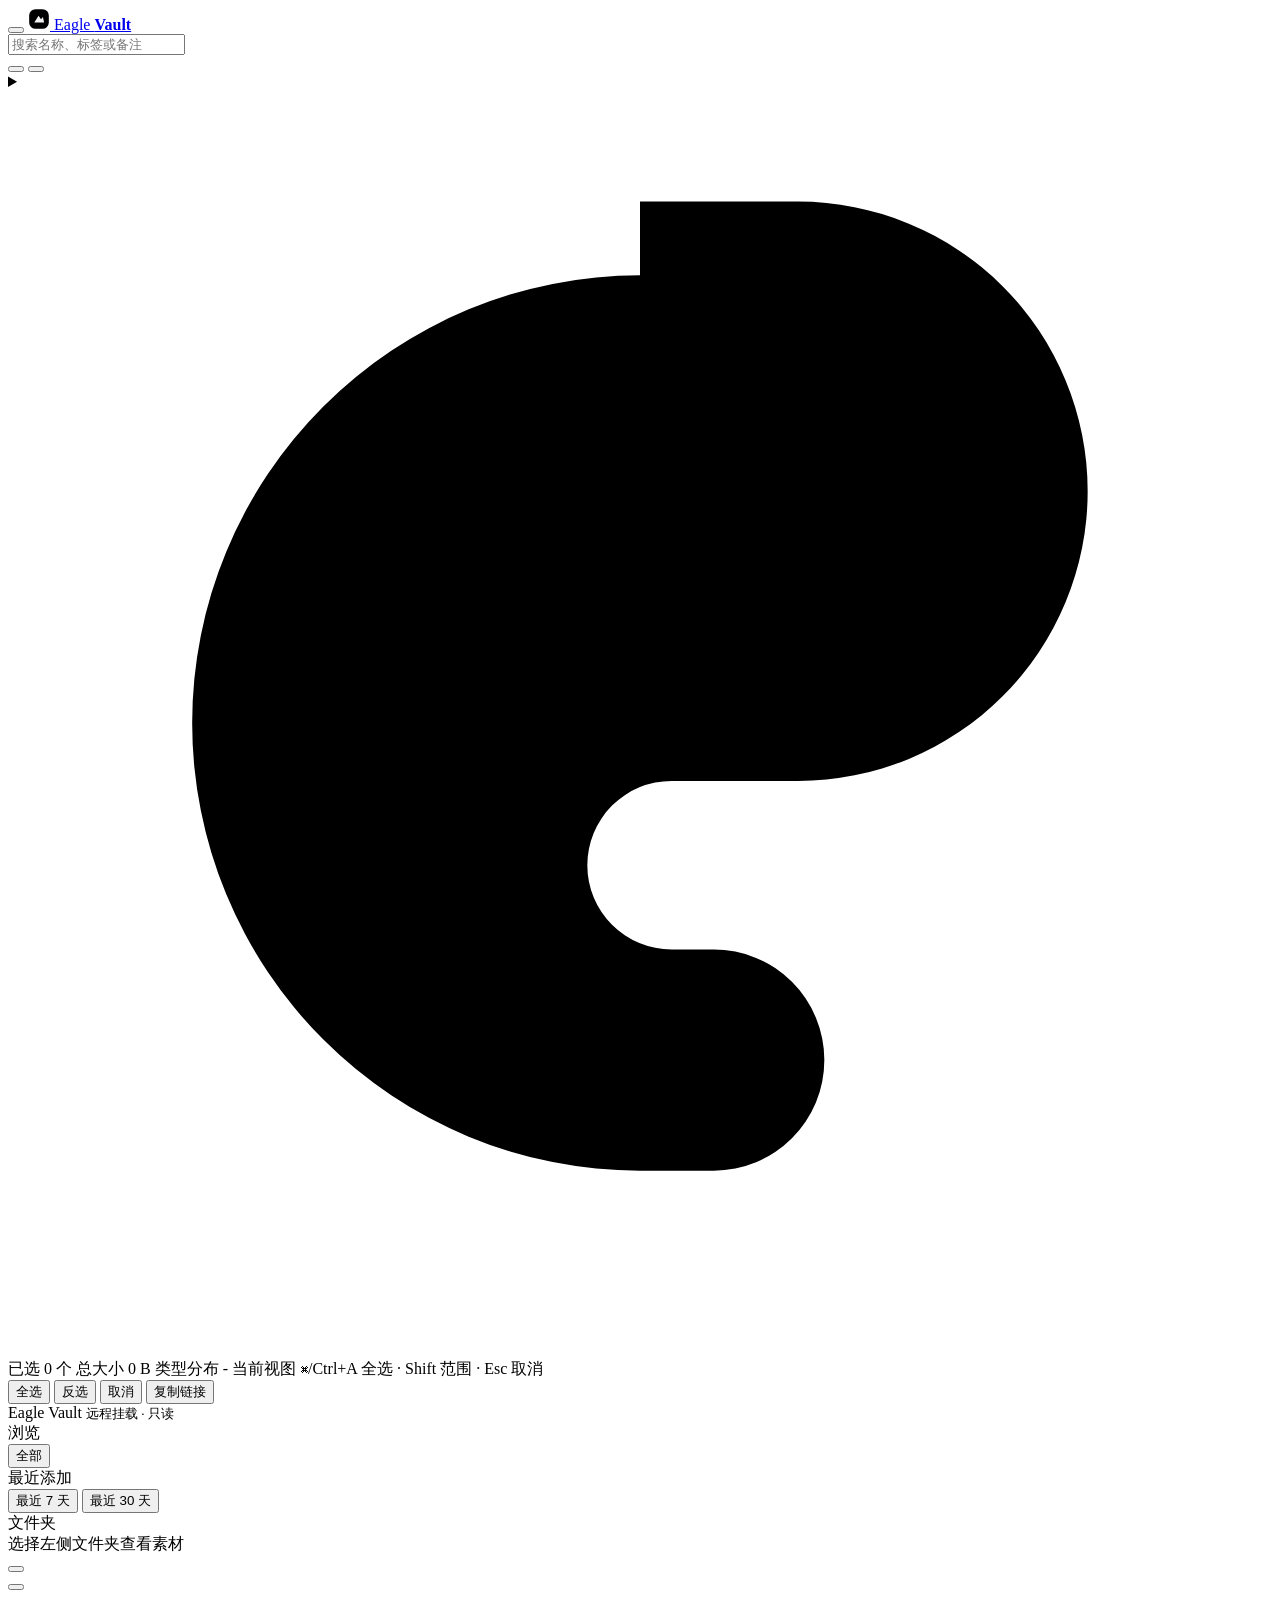
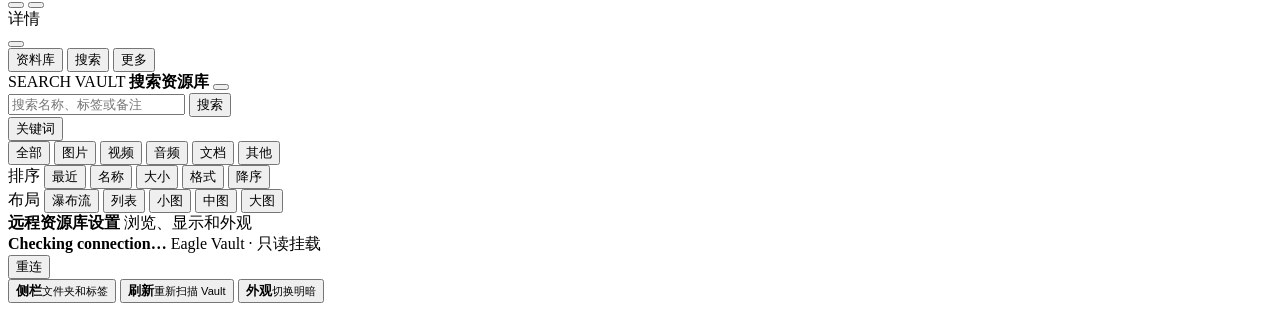
==== app/web/index.html @ 53ee1396 "feat: restyle desktop and mobile surfaces to Apple HIG - Simplify theme system to light/dark + Apple" ====
<!DOCTYPE html>
<html lang="zh-CN" data-theme="light">
<head>
  <meta charset="UTF-8" />
  <meta name="viewport" content="width=device-width, initial-scale=1, viewport-fit=cover, interactive-widget=resizes-content" />
  <script>
    // Touch devices use the dedicated mobile surface; pointer devices keep the
    // responsive shell at any width so resizing never swaps surfaces.
    (function () {
      var isTouch = ('ontouchstart' in window) || navigator.maxTouchPoints > 0;
      var p = location.pathname;
      if (isTouch && p !== '/mobile.html' && p !== '/login') {
        location.replace('/mobile.html' + location.search + location.hash);
      }
    })();
  </script>
  <meta name="apple-mobile-web-app-capable" content="yes" />
  <meta name="apple-mobile-web-app-status-bar-style" content="black-translucent" />
  <meta name="apple-mobile-web-app-title" content="Eagle Vault" />
  <meta name="mobile-web-app-capable" content="yes" />
  <meta name="format-detection" content="telephone=no" />
  <meta name="theme-color" content="#f5f5f7" />
  <title>Eagle Vault Viewer</title>
  <link rel="icon" href="data:image/svg+xml,%3Csvg xmlns='http://www.w3.org/2000/svg' viewBox='0 0 64 64'%3E%3Crect width='64' height='64' rx='14' fill='%23007aff'/%3E%3Cpath d='M17 20h30v7H25v9h18v7H25v1h23v7H17z' fill='white'/%3E%3C/svg%3E" />
  <link rel="stylesheet" href="/static/styles.css?v=1.114" />
  <link rel="stylesheet" href="/static/styles-collection.css?v=1.114" />
  <link rel="stylesheet" href="/static/styles-detail.css?v=1.114" />
  <link rel="stylesheet" href="/static/styles-desktop.css?v=1.114" />
  <link rel="stylesheet" href="/static/styles-mobile-shell.css?v=1.114" />
  <link rel="stylesheet" href="/static/styles-mobile-search.css?v=1.114" />
  <link rel="stylesheet" href="/static/styles-mobile-preview.css?v=1.114" />
  <link rel="stylesheet" href="/static/styles-mobile-actions.css?v=1.114" />
  <link rel="stylesheet" href="/static/styles-formats.css?v=1.114" />
  <link rel="stylesheet" href="/static/styles-polish.css?v=1.114" />
  <link rel="manifest" href="/manifest.json" />
  <link rel="apple-touch-icon" sizes="180x180" href="/static/apple-touch-icon.png" />
</head>
<body>

  <!-- Toolbar -->
  <div class="toolbar">
      <div class="toolbar-left">
        <button type="button" class="menu-btn" id="menuBtn" aria-label="Menu"></button>
        <a class="brand" href="/" aria-label="Eagle Vault Viewer Home">
          <span class="brand-mark" aria-hidden="true">
            <svg viewBox="0 0 28 28" width="22" height="22" focusable="false">
              <rect class="ev-tile" x="1.5" y="1.5" width="25" height="25" rx="8"/>
              <path d="M8 18.6 13.4 10 16.6 14.4 19 11.4 20.5 18.6Z" fill="#fff" fill-opacity="0.95"/>
            </svg>
          </span>
          <span class="brand-name">Eagle <b>Vault</b></span>
        </a>
        <span class="version-badge toolbar-version-badge" id="appVersionBadge" aria-label="Current version"></span>
      </div>
    <div class="toolbar-center">
      <div class="search-box">
        <span id="searchIcon"></span>
        <input type="search" id="searchInput" placeholder="搜索名称、标签或备注" autocomplete="off" data-i18n="search_placeholder" />
        <div class="search-suggest" id="searchSuggest" role="listbox" data-i18n-aria="search_suggest"></div>
      </div>
    </div>
    <div class="toolbar-right">
      <button type="button" class="tb-btn" id="viewGrid" data-i18n-title="view_grid"></button>
      <button type="button" class="tb-btn" id="viewList" data-i18n-title="view_list"></button>
      <details class="appearance-menu" id="appearanceMenu">
        <summary class="tb-btn appearance-trigger" data-i18n-title="theme_group_aria" data-i18n-aria="theme_group_aria">
          <svg viewBox="0 0 24 24" aria-hidden="true"><path d="M12 3.5a8.5 8.5 0 1 0 0 17h1.4a2.1 2.1 0 0 0 0-4.2h-.8a1.6 1.6 0 0 1 0-3.2H15a5.5 5.5 0 0 0 0-11H12Z"/><circle cx="7.8" cy="10" r=".8"/><circle cx="9.5" cy="6.9" r=".8"/><circle cx="13.2" cy="6.4" r=".8"/></svg>
        </summary>
        <div class="appearance-popover">
          <div class="appearance-heading">
            <span>APPEARANCE</span>
            <strong data-i18n="appearance_title">外观</strong>
          </div>
          <div class="theme-switcher" id="themeSwitcher" role="group" data-i18n-aria="theme_group_aria">
            <button type="button" class="theme-swatch theme-swatch-light" data-theme-name="light" data-i18n-title="theme_light" data-i18n-aria="theme_light"><i></i><span data-i18n="theme_light">浅色</span></button>
            <button type="button" class="theme-swatch theme-swatch-dark" data-theme-name="dark" data-i18n-title="theme_dark" data-i18n-aria="theme_dark"><i></i><span data-i18n="theme_dark">深色</span></button>
          </div>
          <div class="appearance-footer">
            <span class="sync-status" id="syncStatus" data-state="local">Local</span>
            <button type="button" class="lang-btn" id="langBtn" data-i18n-title="lang_en" data-i18n-aria="lang_en">中</button>
          </div>
        </div>
      </details>
    </div>
  </div>

  <div class="remote-status-strip" id="remoteStatusStrip" data-state="online" hidden aria-live="polite">
    <span class="remote-status-orb" aria-hidden="true"></span>
    <div class="remote-status-copy">
      <strong id="remoteStatusTitle" data-i18n="remote_online">Remote Vault Online</strong>
      <span id="remoteStatusMeta" data-i18n="remote_readonly">Eagle Vault · 只读挂载</span>
    </div>
    <button type="button" id="remoteStatusRetry" data-i18n="remote_retry">重连</button>
  </div>

  <!-- Batch action bar -->
  <div class="batch-bar" id="batchBar">
    <div class="batch-summary">
      <span class="batch-count" id="selectedCount" data-i18n="batch_selected">已选 0 个</span>
      <span class="batch-meta" id="selectedMeta" data-i18n="batch_total">总大小 0 B</span>
      <span class="batch-breakdown" id="selectedBreakdown" data-i18n="batch_type_dist">类型分布 -</span>
      <span class="batch-scope" id="selectedScope" data-i18n="batch_current_view">当前视图</span>
      <span class="batch-hint" id="selectedHint" data-i18n="batch_select_hint">⌘/Ctrl+A 全选 · Shift 范围 · Esc 取消</span>
    </div>
    <div class="batch-preview-rail" id="selectedPreviewRail" aria-label="已选素材预览"></div>
    <div class="batch-actions" aria-label="批量操作">
      <button type="button" id="selectAllBtn" class="batch-control" data-i18n="batch_sel_all">全选</button>
      <button type="button" id="invertSelectBtn" class="batch-control" data-i18n="batch_invert">反选</button>
      <button type="button" id="clearSelectBtn" class="batch-control" data-i18n="batch_clear">取消</button>
      <button type="button" id="batchCopyLinksBtn" class="batch-output" data-i18n="batch_copy_links">复制链接</button>
    </div>
  </div>

  <div class="toast-stack" id="toastStack" aria-live="polite" aria-atomic="true"></div>

  <aside class="pwa-update-card" id="pwaUpdateCard" aria-live="polite" hidden>
    <div class="pwa-update-mark" aria-hidden="true"><span></span></div>
    <div class="pwa-update-copy">
      <span>VAULT UPDATE</span>
      <strong data-i18n="pwa_new_version">新版本已准备好</strong>
      <small data-i18n="pwa_new_desc">更新已在后台下载，刷新后会回到当前工作位置。</small>
    </div>
    <div class="pwa-update-actions">
      <button type="button" id="pwaUpdateLater" data-i18n="pwa_update_later">稍后</button>
      <button type="button" id="pwaUpdateApply" class="primary" data-i18n="pwa_update_now">立即更新</button>
    </div>
  </aside>

  <!-- Layout -->
  <div class="layout">
    <div id="sidebarOverlay" class="sidebar-overlay"></div>

    <div class="sidebar-wrap" id="sidebarWrap">
      <aside class="sidebar" id="sidebar">
        <div class="sidebar-workspace">
          <span><i></i> Eagle Vault</span>
          <small data-i18n="sidebar_mount">远程挂载 · 只读</small>
        </div>
        <div class="sidebar-section">
          <div class="sidebar-section-title" data-i18n="sidebar_browse">浏览</div>
          <button type="button" class="sidebar-item" id="allItems">
            <span class="sidebar-item-icon" id="iconAllItems"></span>
            <span class="sidebar-item-name" data-i18n="sidebar_all">全部</span>
            <span class="sidebar-item-count" id="allItemsCount"></span>
          </button>
        </div>
        <div class="sidebar-section">
          <div class="sidebar-section-title" data-i18n="sidebar_recent">最近添加</div>
          <button type="button" class="sidebar-item" id="recent7" data-days="7">
            <span class="sidebar-item-icon" id="iconRecent7"></span>
            <span class="sidebar-item-name" data-i18n="sidebar_7d">最近 7 天</span>
          </button>
          <button type="button" class="sidebar-item" id="recent30" data-days="30">
            <span class="sidebar-item-icon" id="iconRecent30"></span>
            <span class="sidebar-item-name" data-i18n="sidebar_30d">最近 30 天</span>
          </button>
        </div>
        <div class="sidebar-section" id="folderSection">
          <div class="sidebar-section-title" data-i18n="sidebar_folders">文件夹</div>
          <div id="folderTree"></div>
        </div>
        <div class="sidebar-section" id="tagSection" style="display:none;">
          <div class="sidebar-section-title" data-i18n="sidebar_tags">标签</div>
          <input type="search" id="tagSearchInput" class="tag-search" placeholder="搜索标签…" autocomplete="off" data-i18n="tag_search_placeholder" />
          <div class="tag-list" id="tagList"></div>
        </div>
      </aside>
      <div class="sidebar-resizer" id="sidebarResizer"></div>
    </div>

    <div class="sidebar-toggle" id="sidebarToggle"></div>

    <main class="main" id="mainArea">
      <div id="contentToolbar" class="content-toolbar" style="display:none;">
        <label data-i18n="sort_label">排序</label>
        <select id="ctSortSelect">
          <option value="mtime" data-i18n="sort_mtime">修改时间</option>
          <option value="btime" data-i18n="sort_btime">创建时间</option>
          <option value="name" data-i18n="sort_name">名称</option>
          <option value="size" data-i18n="sort_size">大小</option>
          <option value="ext" data-i18n="sort_ext">格式</option>
        </select>
        <select id="ctSortDirSelect">
          <option value="desc" data-i18n="sort_desc">降序</option>
          <option value="asc" data-i18n="sort_asc">升序</option>
        </select>
        <label data-i18n="filter_label">类型</label>
        <select id="ctTypeSelect">
          <option value="all" data-i18n="filter_all">全部</option>
          <option value="image" data-i18n="filter_image">图片</option>
          <option value="video" data-i18n="filter_video">视频</option>
          <option value="document" data-i18n="filter_document">文档</option>
          <option value="audio" data-i18n="filter_audio">音频</option>
          <option value="other" data-i18n="filter_other">其他</option>
        </select>
        <div class="quick-filters" id="quickFilters">
          <button type="button" class="quick-filter" data-type="all" data-i18n="filter_all">全部</button>
          <button type="button" class="quick-filter" data-type="image" data-i18n="filter_image">图片</button>
          <button type="button" class="quick-filter" data-type="document" data-i18n="filter_document">文档</button>
          <button type="button" class="quick-filter" data-type="video" data-i18n="filter_video">视频</button>
        </div>
        <div class="active-filter-chips" id="activeFilterChips" aria-label="当前高级筛选" hidden></div>
        <div class="content-context" id="contentContext">
          <nav class="content-crumbs" id="contentCrumbs" aria-label="当前位置"></nav>
          <span class="content-title" id="contentTitle"></span>
        </div>
      </div>
      <div class="mobile-workbar" id="mobileWorkbar" aria-label="移动端当前视图状态" hidden></div>
      <div class="content-body" id="contentBody">
        <div class="empty-state" id="emptyState">
          <span id="emptyIcon"></span>
          <span data-i18n="empty_sidebar">选择左侧文件夹查看素材</span>
        </div>
      </div>
      <button type="button" class="return-current-item" id="returnToCurrentItemBtn" hidden aria-label="回到当前素材">
        <span id="returnCurrentIcon"></span>
        <strong>当前素材</strong>
      </button>
    </main>

    <button type="button" class="inspector-mobile-backdrop" id="inspectorMobileBackdrop" aria-label="关闭详情面板"></button>
    <div class="inspector" id="inspector">
      <button type="button" class="inspector-sheet-handle" id="inspectorSheetHandle" aria-label="展开或收起详情面板"></button>
      <div class="inspector-header">
        <div class="inspector-header-left">
          <div class="inspector-nav">
            <button type="button" class="inspector-nav-btn" id="inspectorPrev" aria-label="上一项"></button>
            <button type="button" class="inspector-nav-btn" id="inspectorNext" aria-label="下一项"></button>
          </div>
          <span class="inspector-header-title">详情</span>
        </div>
        <button type="button" class="inspector-close" id="inspectorClose"></button>
      </div>
      <div class="inspector-mobile-summary" id="inspectorMobileSummary" aria-live="polite"></div>
      <div class="inspector-inner" id="inspectorInner"></div>
      <div class="inspector-actions" id="inspectorActions"></div>
    </div>
  </div>

  <nav class="mobile-tabbar" data-i18n-aria="mobile_tab_library">
    <button type="button" class="mobile-tab active" id="mobileLibraryBtn"><span id="iconMobileLibrary"></span><span data-i18n="mobile_tab_library">资料库</span></button>
    <button type="button" class="mobile-tab" id="mobileSearchBtn"><span id="iconMobileSearch"></span><span data-i18n="mobile_tab_search">搜索</span></button>
    <button type="button" class="mobile-tab" id="mobileMoreBtn"><span id="iconMobileMore"></span><span data-i18n="mobile_tab_more">更多</span><em class="mobile-tab-badge" id="mobileMoreBadge"></em></button>
  </nav>

  <div class="mobile-search-overlay" id="mobileSearchOverlay" aria-hidden="true">
    <div class="mobile-search-backdrop" data-mobile-search-close></div>
    <section class="mobile-search-sheet" role="dialog" aria-modal="true" aria-label="移动搜索">
      <div class="quick-action-grabber"></div>
      <div class="mobile-search-head">
        <span>SEARCH VAULT</span>
        <strong data-i18n="mobile_search_heading">搜索资源库</strong>
        <button type="button" class="mobile-search-close" data-mobile-search-close aria-label="关闭搜索"></button>
      </div>
      <div class="mobile-search-box">
        <span id="iconMobileSearchSheet"></span>
        <input type="search" id="mobileSearchInput" placeholder="搜索名称、标签或备注" autocomplete="off" />
        <button type="button" id="mobileSearchSubmit">搜索</button>
      </div>
      <div class="mobile-search-guides" aria-label="搜索提示">
        <button type="button" data-mobile-search-template="">关键词</button>
      </div>
      <div class="mobile-search-types" id="mobileSearchTypes" aria-label="类型筛选">
        <button type="button" data-mobile-type="all">全部</button>
        <button type="button" data-mobile-type="image">图片</button>
        <button type="button" data-mobile-type="video">视频</button>
        <button type="button" data-mobile-type="audio">音频</button>
        <button type="button" data-mobile-type="document">文档</button>
        <button type="button" data-mobile-type="other">其他</button>
      </div>
      <div class="mobile-search-sort" id="mobileSearchSort" aria-label="排序">
        <span>排序</span>
        <button type="button" data-mobile-sort="mtime">最近</button>
        <button type="button" data-mobile-sort="name">名称</button>
        <button type="button" data-mobile-sort="size">大小</button>
        <button type="button" data-mobile-sort="ext">格式</button>
        <button type="button" data-mobile-dir-toggle aria-label="切换升降序">降序</button>
      </div>
      <div class="mobile-search-view" id="mobileSearchView" aria-label="浏览布局">
        <span>布局</span>
        <button type="button" data-mobile-view="grid">瀑布流</button>
        <button type="button" data-mobile-view="list">列表</button>
        <button type="button" data-mobile-density="116">小图</button>
        <button type="button" data-mobile-density="164">中图</button>
        <button type="button" data-mobile-density="260">大图</button>
      </div>
      <div class="mobile-search-quick" id="mobileSearchQuick" aria-label="快速入口"></div>
      <div class="mobile-search-results" id="mobileSearchResults" aria-label="搜索建议"></div>
    </section>
  </div>

  <div class="mobile-more-overlay" id="mobileMoreOverlay" aria-hidden="true">
    <div class="mobile-more-backdrop" data-mobile-more-close></div>
    <section class="mobile-more-sheet" role="dialog" aria-modal="true" aria-label="更多设置">
      <div class="quick-action-grabber"></div>
      <div class="mobile-more-head">
        <strong data-i18n="mobile_more_settings">远程资源库设置</strong>
        <span data-i18n="mobile_more_sub">浏览、显示和外观</span>
      </div>
      <div class="mobile-remote-card" id="mobileRemoteCard" data-state="checking">
        <div class="mobile-remote-orb"></div>
        <div class="mobile-remote-copy">
          <strong id="mobileRemoteTitle">Checking connection…</strong>
          <span id="mobileRemoteMeta">Eagle Vault · 只读挂载</span>
        </div>
        <button type="button" id="mobileRemoteRefresh">重连</button>

      </div>

      <div class="mobile-more-grid">
        <button type="button" data-mobile-more-action="sidebar"><span id="iconMobileMoreSidebar"></span><strong>侧栏</strong><small>文件夹和标签</small></button>
        <button type="button" data-mobile-more-action="refresh"><span id="iconMobileMoreRefresh"></span><strong>刷新</strong><small>重新扫描 Vault</small></button>
        <button type="button" data-mobile-more-action="theme"><span id="iconMobileMoreTheme"></span><strong>外观</strong><small>切换明暗</small></button>
      </div>
    </section>
  </div>

  <aside class="install-coach" id="installCoach" aria-live="polite" hidden>
    <div class="install-coach-icon">⌂</div>
    <div class="install-coach-copy">
      <strong data-i18n="mobile_more_install">添加到主屏幕</strong>
      <span data-i18n="mobile_more_install_desc">在 iPhone Safari 点“分享”→“添加到主屏幕”，下次就像 App 一样全屏打开。</span>
    </div>
    <button type="button" class="install-coach-close" id="installCoachClose" aria-label="暂时不提示"></button>
  </aside>

  <script src="/static/core.js?v=1.114"></script>
  <script src="/static/render.js?v=1.114"></script>
  <script src="/static/render-selection.js?v=1.114"></script>
  <script src="/static/render-inspector.js?v=1.114"></script>
  <script src="/static/render-collection.js?v=1.114"></script>
  <script src="/static/render-content.js?v=1.114"></script>
  <script src="/static/render-preview.js?v=1.114"></script>
  <script src="/static/render-preview-media.js?v=1.114"></script>
  <script src="/static/render-preview-navigation.js?v=1.114"></script>
  <script src="/static/render-preview-documents.js?v=1.114"></script>
  <script src="/static/render-hover.js?v=1.114"></script>
  <script src="/static/api.js?v=1.114"></script>
  <script src="/static/interactions.js?v=1.114"></script>
  <script src="/static/interactions-filters.js?v=1.114"></script>
  <script src="/static/interactions-layout.js?v=1.114"></script>
  <script src="/static/interactions-mobile.js?v=1.114"></script>
  <script src="/static/interactions-remote.js?v=1.114"></script>
  <script src="/static/interactions-install.js?v=1.114"></script>
  <script src="/static/interactions-items.js?v=1.114"></script>
  <script src="/static/interactions-actions.js?v=1.114"></script>
  <script src="/static/interactions-bindings.js?v=1.114"></script>
  <script src="/static/bootstrap.js?v=1.114"></script>
</body>
</html>
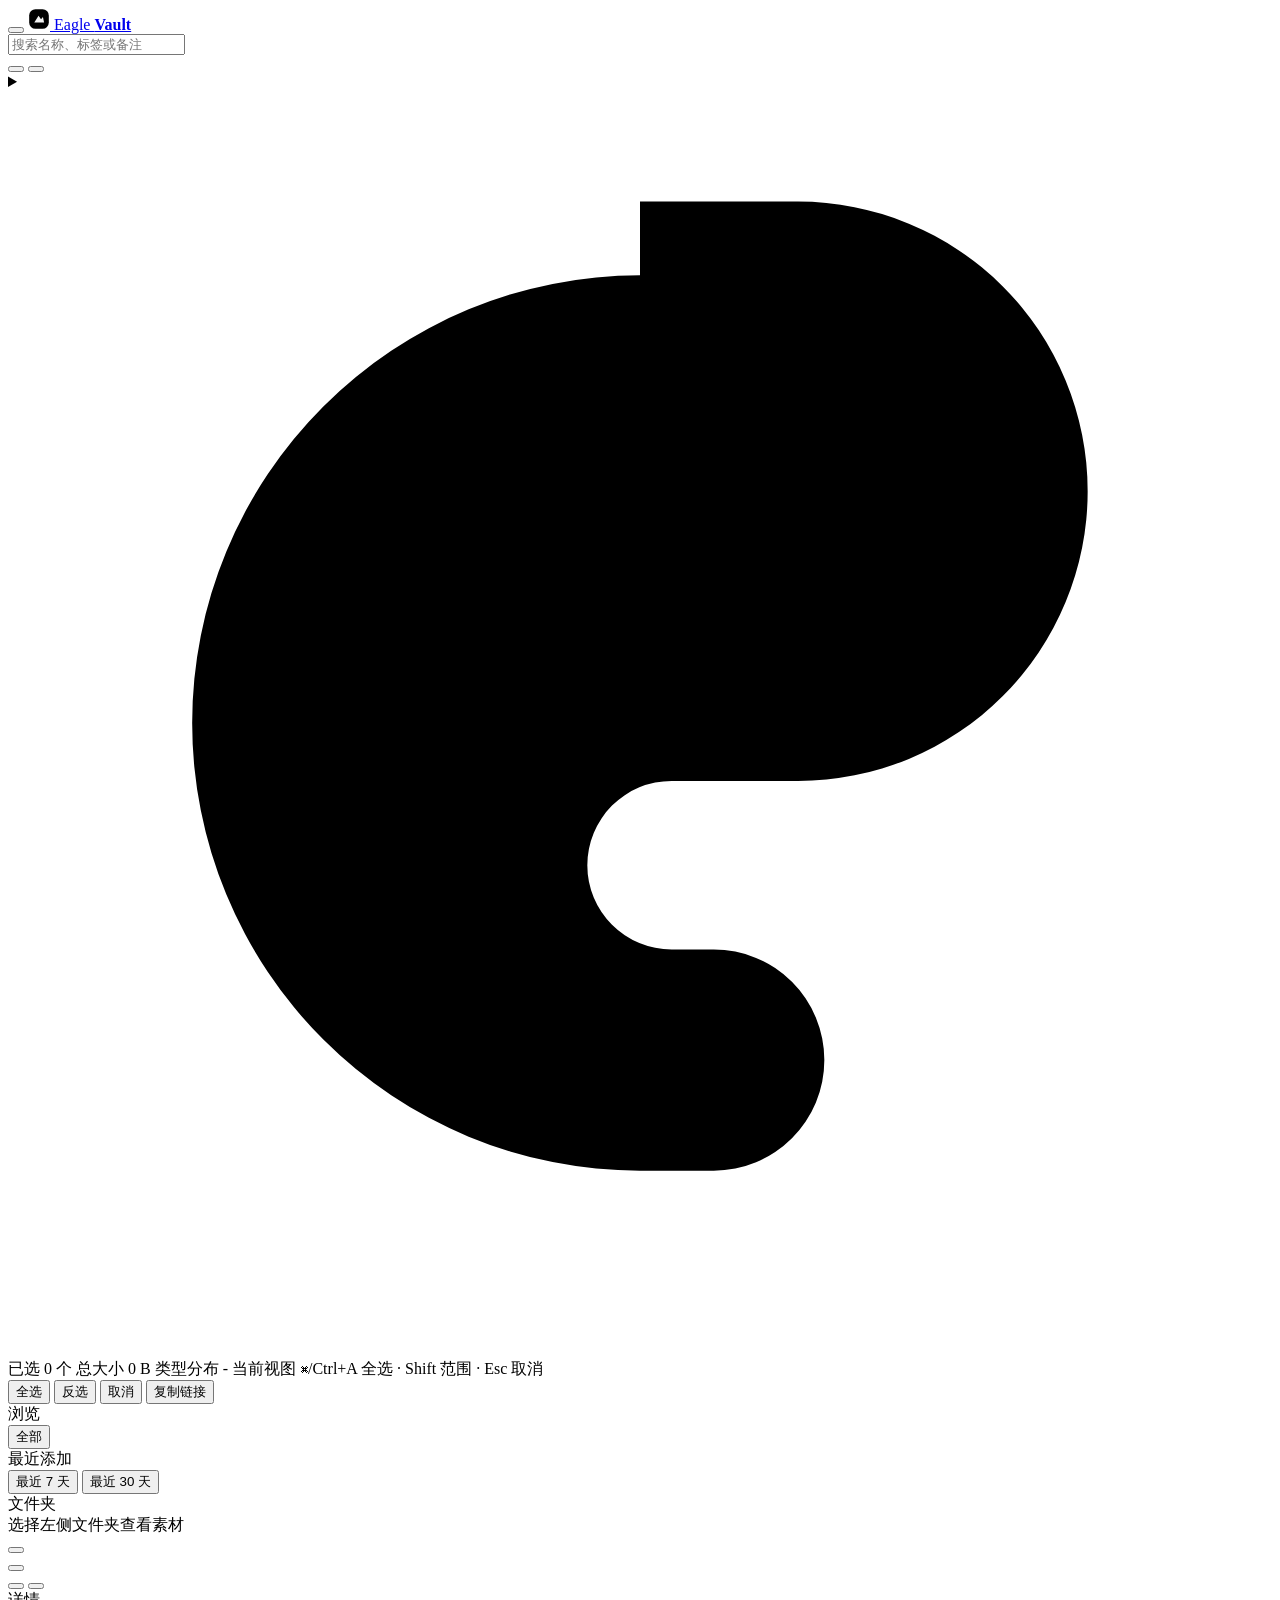
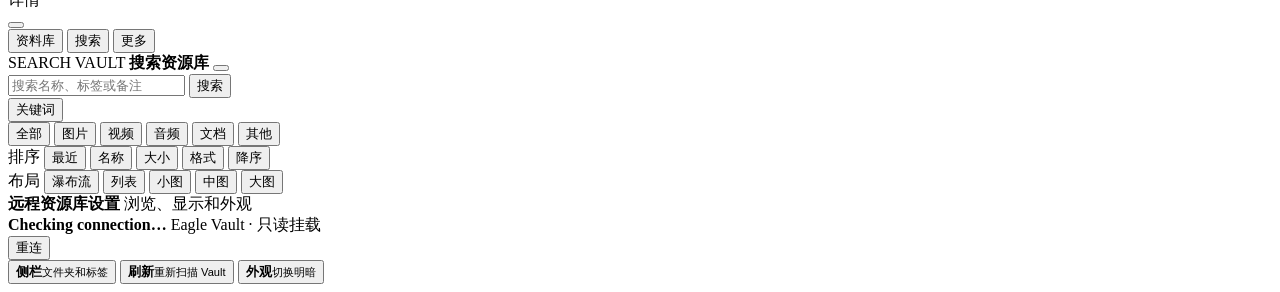
==== commit b1398705: "chore: release v4.3.2" ====
--- a/app/web/index.html
+++ b/app/web/index.html
@@ -22,16 +22,16 @@
   <meta name="theme-color" content="#f5f5f7" />
   <title>Eagle Vault Viewer</title>
   <link rel="icon" href="data:image/svg+xml,%3Csvg xmlns='http://www.w3.org/2000/svg' viewBox='0 0 64 64'%3E%3Crect width='64' height='64' rx='14' fill='%23007aff'/%3E%3Cpath d='M17 20h30v7H25v9h18v7H25v1h23v7H17z' fill='white'/%3E%3C/svg%3E" />
-  <link rel="stylesheet" href="/static/styles.css?v=1.114" />
-  <link rel="stylesheet" href="/static/styles-collection.css?v=1.114" />
-  <link rel="stylesheet" href="/static/styles-detail.css?v=1.114" />
-  <link rel="stylesheet" href="/static/styles-desktop.css?v=1.114" />
-  <link rel="stylesheet" href="/static/styles-mobile-shell.css?v=1.114" />
-  <link rel="stylesheet" href="/static/styles-mobile-search.css?v=1.114" />
-  <link rel="stylesheet" href="/static/styles-mobile-preview.css?v=1.114" />
-  <link rel="stylesheet" href="/static/styles-mobile-actions.css?v=1.114" />
-  <link rel="stylesheet" href="/static/styles-formats.css?v=1.114" />
-  <link rel="stylesheet" href="/static/styles-polish.css?v=1.114" />
+  <link rel="stylesheet" href="/static/styles.css?v=1.142" />
+  <link rel="stylesheet" href="/static/styles-collection.css?v=1.142" />
+  <link rel="stylesheet" href="/static/styles-detail.css?v=1.142" />
+  <link rel="stylesheet" href="/static/styles-desktop.css?v=1.142" />
+  <link rel="stylesheet" href="/static/styles-mobile-shell.css?v=1.142" />
+  <link rel="stylesheet" href="/static/styles-mobile-search.css?v=1.142" />
+  <link rel="stylesheet" href="/static/styles-mobile-preview.css?v=1.142" />
+  <link rel="stylesheet" href="/static/styles-mobile-actions.css?v=1.142" />
+  <link rel="stylesheet" href="/static/styles-formats.css?v=1.142" />
+  <link rel="stylesheet" href="/static/styles-polish.css?v=1.142" />
   <link rel="manifest" href="/manifest.json" />
   <link rel="apple-touch-icon" sizes="180x180" href="/static/apple-touch-icon.png" />
 </head>
@@ -132,10 +132,6 @@
 
     <div class="sidebar-wrap" id="sidebarWrap">
       <aside class="sidebar" id="sidebar">
-        <div class="sidebar-workspace">
-          <span><i></i> Eagle Vault</span>
-          <small data-i18n="sidebar_mount">远程挂载 · 只读</small>
-        </div>
         <div class="sidebar-section">
           <div class="sidebar-section-title" data-i18n="sidebar_browse">浏览</div>
           <button type="button" class="sidebar-item" id="allItems">
@@ -324,27 +320,27 @@
     <button type="button" class="install-coach-close" id="installCoachClose" aria-label="暂时不提示"></button>
   </aside>
 
-  <script src="/static/core.js?v=1.114"></script>
-  <script src="/static/render.js?v=1.114"></script>
-  <script src="/static/render-selection.js?v=1.114"></script>
-  <script src="/static/render-inspector.js?v=1.114"></script>
-  <script src="/static/render-collection.js?v=1.114"></script>
-  <script src="/static/render-content.js?v=1.114"></script>
-  <script src="/static/render-preview.js?v=1.114"></script>
-  <script src="/static/render-preview-media.js?v=1.114"></script>
-  <script src="/static/render-preview-navigation.js?v=1.114"></script>
-  <script src="/static/render-preview-documents.js?v=1.114"></script>
-  <script src="/static/render-hover.js?v=1.114"></script>
-  <script src="/static/api.js?v=1.114"></script>
-  <script src="/static/interactions.js?v=1.114"></script>
-  <script src="/static/interactions-filters.js?v=1.114"></script>
-  <script src="/static/interactions-layout.js?v=1.114"></script>
-  <script src="/static/interactions-mobile.js?v=1.114"></script>
-  <script src="/static/interactions-remote.js?v=1.114"></script>
-  <script src="/static/interactions-install.js?v=1.114"></script>
-  <script src="/static/interactions-items.js?v=1.114"></script>
-  <script src="/static/interactions-actions.js?v=1.114"></script>
-  <script src="/static/interactions-bindings.js?v=1.114"></script>
-  <script src="/static/bootstrap.js?v=1.114"></script>
+  <script src="/static/core.js?v=1.142"></script>
+  <script src="/static/render.js?v=1.142"></script>
+  <script src="/static/render-selection.js?v=1.142"></script>
+  <script src="/static/render-inspector.js?v=1.142"></script>
+  <script src="/static/render-collection.js?v=1.142"></script>
+  <script src="/static/render-content.js?v=1.142"></script>
+  <script src="/static/render-preview.js?v=1.142"></script>
+  <script src="/static/render-preview-media.js?v=1.142"></script>
+  <script src="/static/render-preview-navigation.js?v=1.142"></script>
+  <script src="/static/render-preview-documents.js?v=1.142"></script>
+  <script src="/static/render-hover.js?v=1.142"></script>
+  <script src="/static/api.js?v=1.142"></script>
+  <script src="/static/interactions.js?v=1.142"></script>
+  <script src="/static/interactions-filters.js?v=1.142"></script>
+  <script src="/static/interactions-layout.js?v=1.142"></script>
+  <script src="/static/interactions-mobile.js?v=1.142"></script>
+  <script src="/static/interactions-remote.js?v=1.142"></script>
+  <script src="/static/interactions-install.js?v=1.142"></script>
+  <script src="/static/interactions-items.js?v=1.142"></script>
+  <script src="/static/interactions-actions.js?v=1.142"></script>
+  <script src="/static/interactions-bindings.js?v=1.142"></script>
+  <script src="/static/bootstrap.js?v=1.142"></script>
 </body>
 </html>
